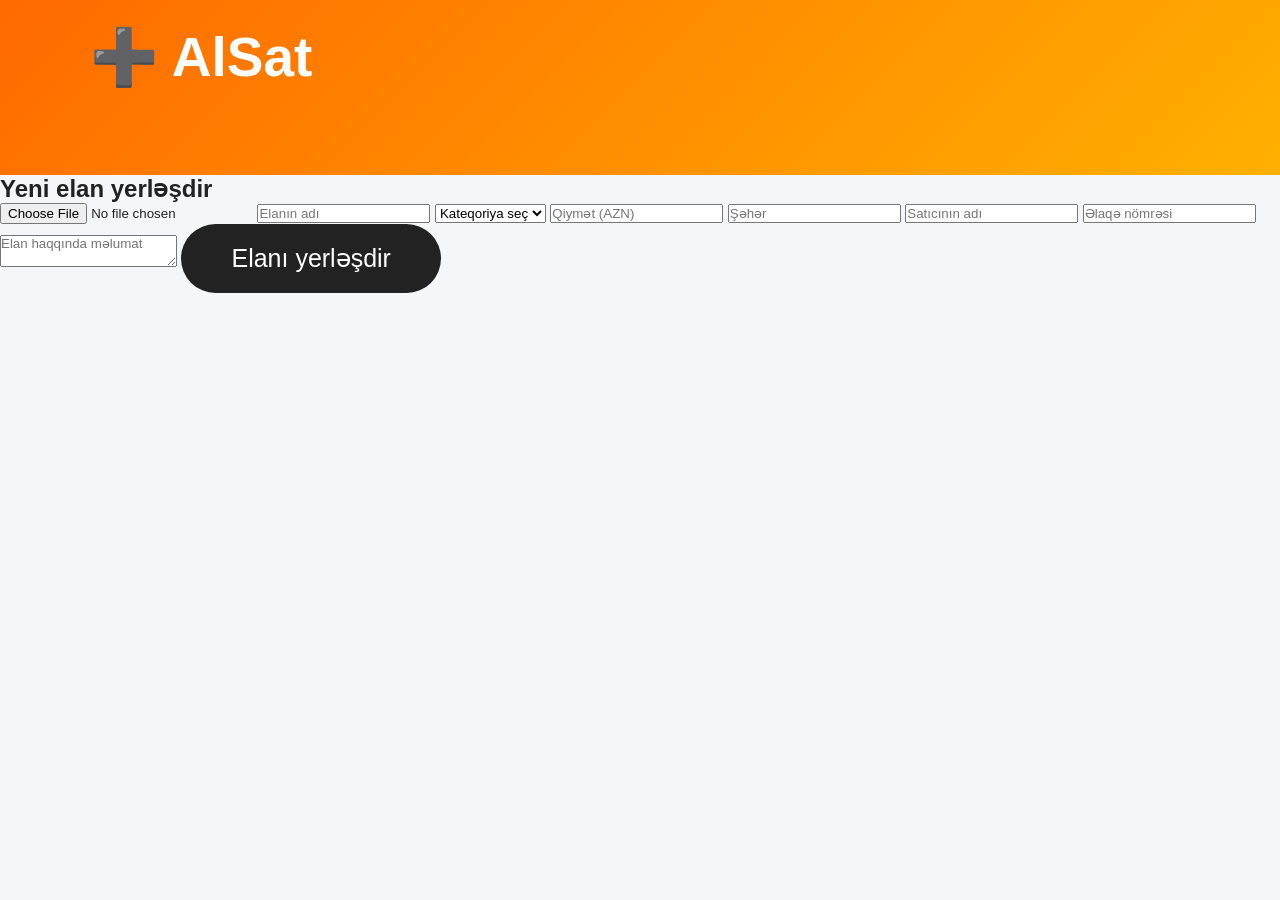
==== elan.html @ e4c470a2 "Add initial HTML structure for Elan page" ====
<!DOCTYPE html>
<html lang="az">

<head>

<meta charset="UTF-8">
<meta name="viewport" content="width=device-width, initial-scale=1.0">

<title>Elan yerləşdir - AlSat</title>

<link rel="stylesheet" href="style.css">

</head>


<body>


<header class="hero">


<div class="navbar">

<h1>
➕ AlSat
</h1>

</div>


</header>



<section class="form-section">


<h2>
Yeni elan yerləşdir
</h2>



<div class="form-box">


<input type="file" accept="image/*">



<input type="text" placeholder="Elanın adı">



<select>

<option>
Kateqoriya seç
</option>

<option>
Telefon
</option>

<option>
Texnika
</option>

<option>
Beauty
</option>

<option>
Geyim
</option>

<option>
Ev
</option>

<option>
Avtomobil
</option>

</select>




<input type="number" placeholder="Qiymət (AZN)">



<input type="text" placeholder="Şəhər">



<input type="text" placeholder="Satıcının adı">



<input type="text" placeholder="Əlaqə nömrəsi">



<textarea placeholder="Elan haqqında məlumat"></textarea>




<button class="add">

Elanı yerləşdir

</button>



</div>


</section>



</body>

</html>
---- style.css ----
*{
    margin:0;
    padding:0;
    box-sizing:border-box;
    font-family:"Segoe UI", sans-serif;
}


body{
    background:#f5f6fa;
    color:#222;
}


/* HEADER */

.hero{

    background:linear-gradient(135deg,#ff6a00,#ffb000);
    color:white;
    padding-bottom:60px;

}


.navbar{

    display:flex;
    justify-content:space-between;
    align-items:center;
    padding:25px 7%;

}


.navbar h1{

    font-size:55px;
    font-weight:900;

}


.navbar button{

    background:white;
    color:#ff6a00;
    border:none;
    padding:15px 35px;
    border-radius:30px;
    font-size:20px;

}



.welcome{

    text-align:center;
    padding:50px 20px;

}


.welcome h2{

    font-size:60px;

}


.welcome p{

    font-size:25px;
    margin:20px;

}



/* SEARCH */

.search{

    display:flex;
    justify-content:center;
    margin:35px;

}


.search input{

    width:60%;
    max-width:700px;
    padding:25px;
    border:none;
    border-radius:40px 0 0 40px;
    font-size:22px;

}



.search button{

    width:90px;
    border:none;
    background:#222;
    color:white;
    font-size:25px;
    border-radius:0 40px 40px 0;

}



.add{

    padding:20px 50px;
    border:none;
    border-radius:40px;
    background:#222;
    color:white;
    font-size:25px;
    cursor:pointer;

}



/* KATEQORIYALAR */


.categories,
.products{

    padding:60px 7%;

}


.categories h2,
.products h2{

    text-align:center;
    font-size:45px;
    margin-bottom:40px;

}



.category-list{

    display:flex;
    justify-content:center;
    flex-wrap:wrap;
    gap:25px;

}



.category-list div{

    background:white;
    padding:30px 45px;
    border-radius:30px;
    font-size:25px;
    box-shadow:0 10px 25px #0002;

}



/* MEHSULLAR */


.products-list{

    display:flex;
    justify-content:center;
    flex-wrap:wrap;
    gap:35px;

}



.product-card{

    background:white;
    width:330px;
    padding:25px;
    border-radius:35px;
    box-shadow:0 15px 35px #0002;
    transition:.3s;

}



.product-card:hover{

    transform:translateY(-10px);

}



.product-card img{

    width:100%;
    border-radius:25px;

}



.product-card h3{

    font-size:32px;
    margin:20px 0;

}



.product-card p{

    font-size:20px;

}



.product-card strong{

    display:block;
    color:#ff6a00;
    font-size:32px;
    margin:20px 0;

}



.product-card button{

    width:100%;
    padding:18px;
    border:none;
    border-radius:30px;
    background:#ff6a00;
    color:white;
    font-size:22px;

}



/* MOBIL */

@media(max-width:700px){

.navbar h1{
    font-size:40px;
}

.welcome h2{
    font-size:38px;
}

.search input{
    width:75%;
}

}
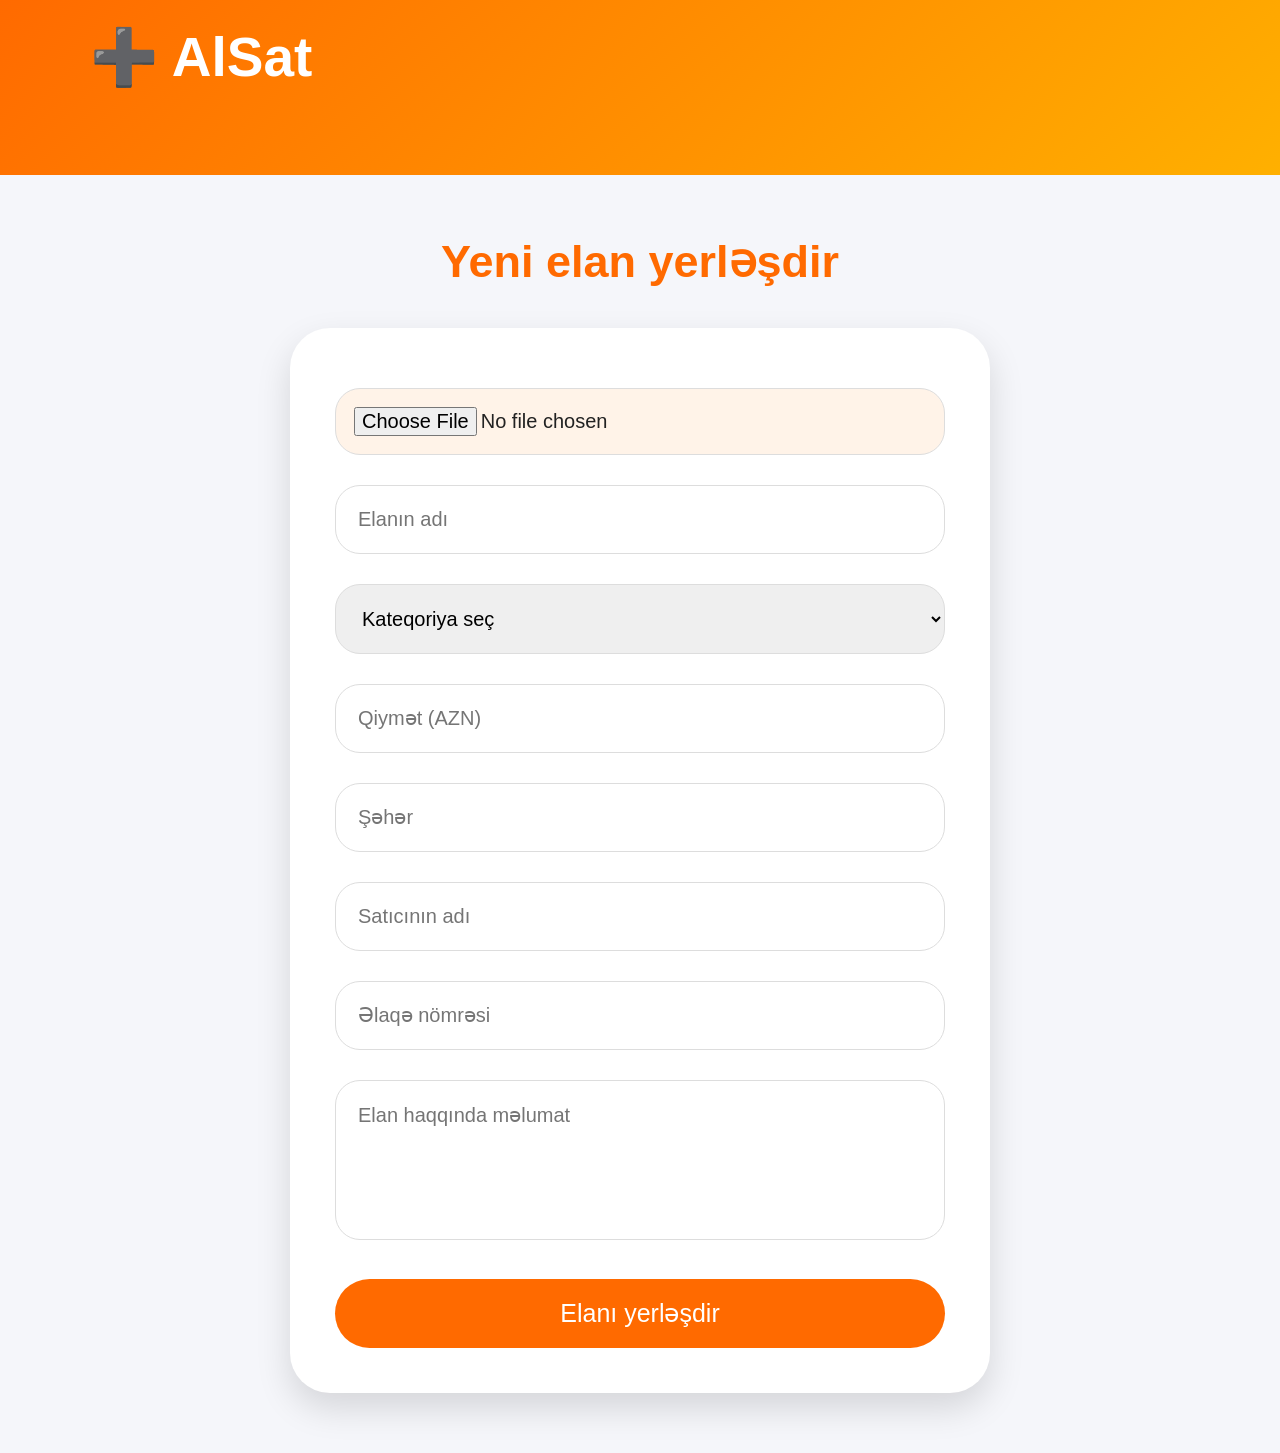
==== commit 4b33ec86: "Update elan.html" ====
--- a/elan.html
+++ b/elan.html
@@ -44,7 +44,8 @@
 <div class="form-box">
 
 
-<input type="file" accept="image/*">
+<input id="sekil" type="file" accept="image/*">
+
 
 
 
--- a/style.css
+++ b/style.css
@@ -277,3 +277,86 @@
 }
 
 }
+.form-section{
+
+    padding:60px 20px;
+    background:#f5f6fa;
+
+}
+
+
+
+.form-section h2{
+
+    text-align:center;
+    font-size:45px;
+    color:#ff6a00;
+    margin-bottom:40px;
+
+}
+
+
+
+.form-box{
+
+    max-width:700px;
+    margin:auto;
+    background:white;
+    padding:45px;
+    border-radius:40px;
+    box-shadow:0 15px 35px #0002;
+
+}
+
+
+
+.form-box input,
+.form-box select,
+.form-box textarea{
+
+    width:100%;
+    padding:22px;
+    margin:15px 0;
+    border:1px solid #ddd;
+    border-radius:25px;
+    font-size:20px;
+    outline:none;
+
+}
+
+
+
+.form-box textarea{
+
+    height:160px;
+    resize:none;
+
+}
+
+
+
+.form-box input[type="file"]{
+
+    background:#fff3e8;
+    padding:18px;
+
+}
+
+
+
+.form-box .add{
+
+    width:100%;
+    background:#ff6a00;
+    color:white;
+    margin-top:20px;
+
+}
+
+
+
+.form-box .add:hover{
+
+    background:#222;
+
+}
